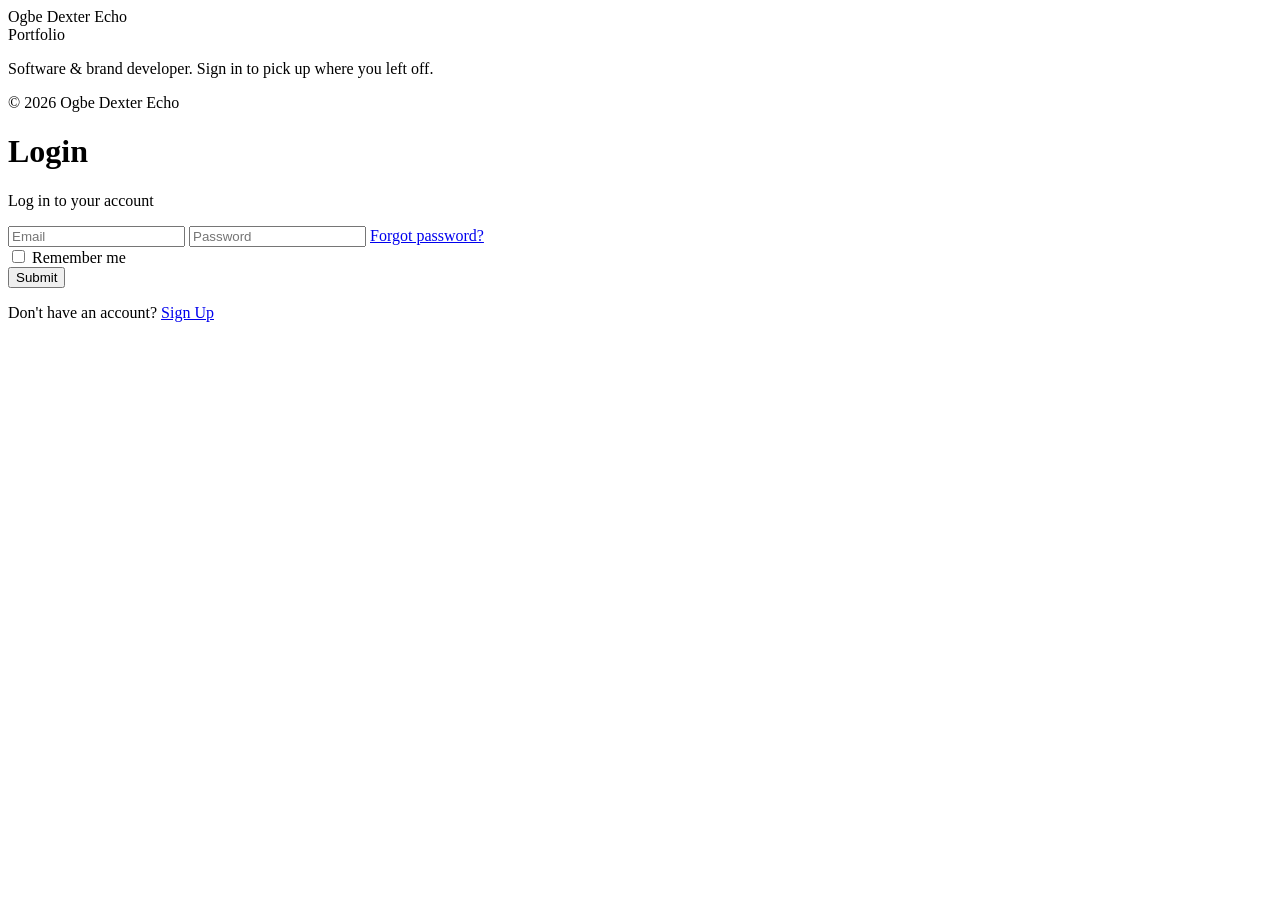
==== login.html @ 2944f731 "first commit" ====
<!DOCTYPE html>
<html lang="en">
<head>
<meta charset="UTF-8">
<meta name="viewport" content="width=device-width, initial-scale=1.0">
<title>Login — Ogbe Dexter Echo</title>
<link rel="preconnect" href="https://fonts.googleapis.com">
<link href="https://fonts.googleapis.com/css2?family=Sora:wght@600;700&family=Inter:wght@400;500&display=swap" rel="stylesheet">
<link rel="stylesheet" href="style.css">
</head>
<body>
  <div class="auth-page">
    <div class="auth-brand">
      <div class="auth-brand-mid">
        <div class="auth-brand-name">Ogbe Dexter Echo<br><span>Portfolio</span></div>
        <p class="auth-brand-role">Software & brand developer. Sign in to pick up where you left off.</p>
      </div>
      <div class="auth-brand-bottom">&copy; 2026 Ogbe Dexter Echo</div>
    </div>

    <div class="auth-form-side">
      <div class="auth-card">
        <h1>Login</h1>
        <p class="subtitle">Log in to your account</p>
        <form id="loginForm">
          <input class="field" type="email" placeholder="Email" required>
          <input class="field" type="password" placeholder="Password" required>
          <a href="reset.html" class="forgot">Forgot password?</a>
          <div class="remember">
            <input type="checkbox" id="remember">
            <label for="remember">Remember me</label>
          </div>
          <input class="submit" type="submit" value="Submit">
          <p class="switch">Don't have an account? <a href="signup.html">Sign Up</a></p>
        </form>
      </div>
    </div>
  </div>
  <script>
    document.getElementById('loginForm').addEventListener('submit', function (e) {
      e.preventDefault();
      window.location.href = 'index.html';
    });
  </script>
</body>
</html>
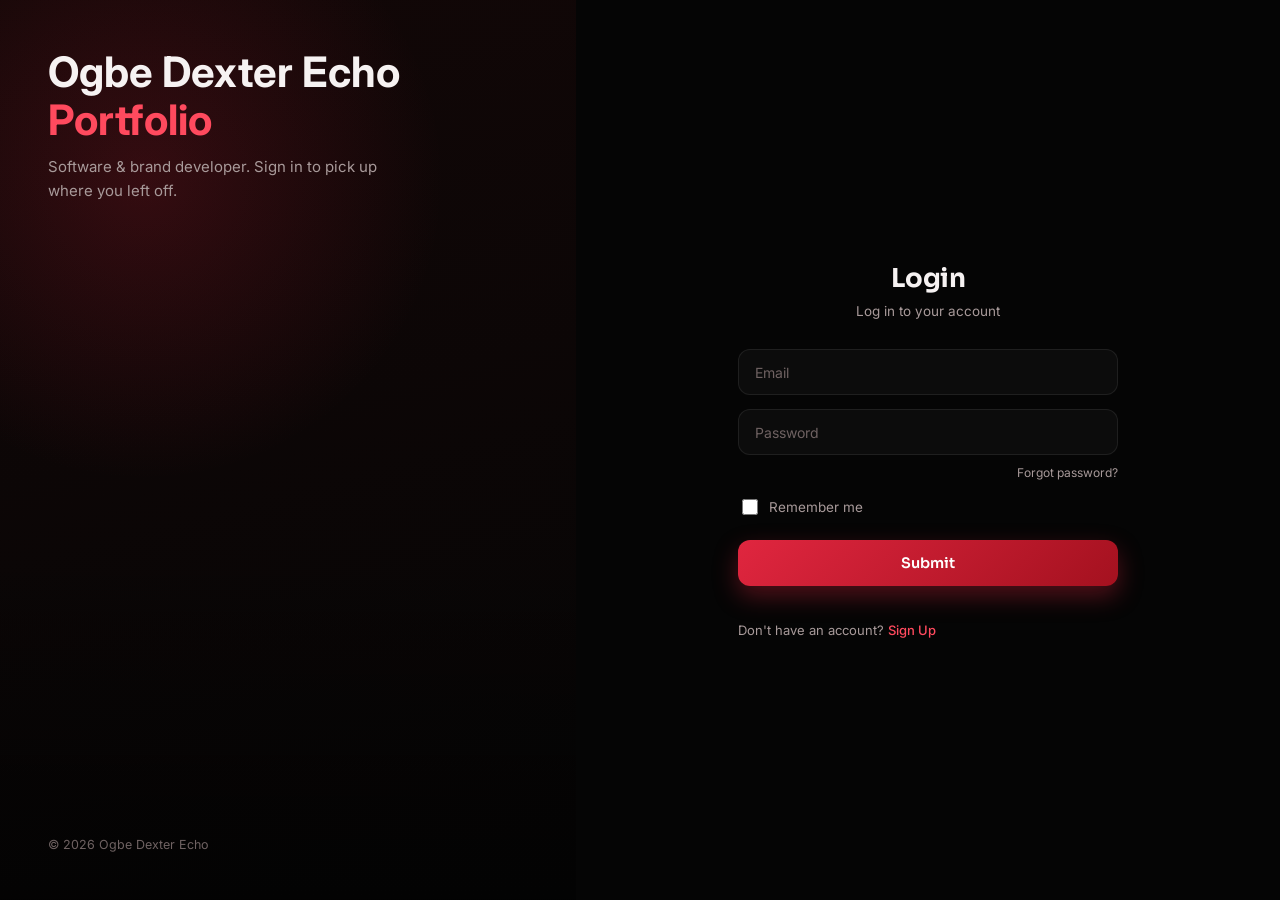
==== commit 2b2b9ab2: "fixed" ====
--- a/login.html
+++ b/login.html
@@ -6,7 +6,6 @@
 <title>Login — Ogbe Dexter Echo</title>
 <link rel="preconnect" href="https://fonts.googleapis.com">
 <link href="https://fonts.googleapis.com/css2?family=Sora:wght@600;700&family=Inter:wght@400;500&display=swap" rel="stylesheet">
-<link rel="stylesheet" href="style.css">
 </head>
 <body>
   <div class="auth-page">
@@ -43,4 +42,233 @@
     });
   </script>
 </body>
+<style>
+  :root {
+    --bg-0: #050505;
+    --bg-1: #120707;
+    --card-0: #141010;
+    --card-1: #1c0d0d;
+    --red-600: #a4111f;
+    --red-500: #e0263f;
+    --red-400: #ff4a5e;
+    --red-glow: rgba(224, 38, 63, 0.35);
+    --line: rgba(255, 255, 255, 0.08);
+    --text-hi: #f6f2f2;
+    --text-lo: #a89a9a;
+    --text-dim: #6f6262;
+  }
+
+  * { box-sizing: border-box; }
+
+  html, body {
+    margin: 0;
+    padding: 0;
+    background: var(--bg-0);
+    color: var(--text-hi);
+    font-family: 'Inter', Arial, Helvetica, sans-serif;
+  }
+
+  h1 {
+    font-family: 'Sora', Arial, sans-serif;
+    letter-spacing: -0.02em;
+    margin: 0;
+  }
+
+  a { color: inherit; }
+
+  /* ===== Form fields ===== */
+  .field {
+    width: 100%;
+    height: 46px;
+    padding: 0 16px;
+    border-radius: 12px;
+    border: 1px solid var(--line);
+    background: rgba(255, 255, 255, 0.03);
+    color: var(--text-hi);
+    font-family: 'Inter', Arial, sans-serif;
+    font-size: 14px;
+    outline: none;
+    transition: border-color 0.2s ease, box-shadow 0.2s ease, background 0.2s ease;
+  }
+
+  .field::placeholder { color: var(--text-dim); }
+
+  .field:focus {
+    border-color: var(--red-500);
+    background: rgba(224, 38, 63, 0.06);
+    box-shadow: 0 0 0 4px var(--red-glow);
+  }
+
+  /* ===== Split-page layout ===== */
+  .auth-page {
+    min-height: 100vh;
+    display: flex;
+  }
+
+  .auth-brand {
+    position: relative;
+    flex: 1 1 45%;
+    display: flex;
+    flex-direction: column;
+    justify-content: space-between;
+    padding: 48px;
+    background:
+      radial-gradient(500px circle at 25% 20%, rgba(224, 38, 63, 0.18), transparent 60%),
+      linear-gradient(165deg, var(--bg-1), var(--bg-0));
+    overflow: hidden;
+  }
+
+  .auth-brand::after {
+    content: "";
+    position: absolute;
+    inset: 0;
+    background: linear-gradient(180deg, transparent 60%, rgba(0,0,0,0.5));
+    pointer-events: none;
+  }
+
+  .auth-brand-mid {
+    position: relative;
+    z-index: 1;
+  }
+
+  .auth-brand-name {
+    font-size: 42px;
+    font-weight: 700;
+    line-height: 1.15;
+  }
+
+  .auth-brand-name span {
+    color: var(--red-400);
+  }
+
+  .auth-brand-role {
+    margin-top: 10px;
+    font-size: 15px;
+    color: var(--text-lo);
+    max-width: 360px;
+    line-height: 1.6;
+  }
+
+  .auth-brand-bottom {
+    position: relative;
+    z-index: 1;
+    font-size: 12.5px;
+    color: var(--text-dim);
+  }
+
+  .auth-form-side {
+    flex: 1 1 55%;
+    display: flex;
+    align-items: center;
+    justify-content: center;
+    padding: 40px;
+  }
+
+  .auth-card {
+    width: 100%;
+    max-width: 380px;
+    display: flex;
+    flex-direction: column;
+    align-items: center;
+  }
+
+  .auth-card h1 {
+    font-size: 26px;
+    font-weight: 700;
+    color: var(--text-hi);
+  }
+
+  .auth-card .subtitle {
+    margin: 6px 0 28px;
+    font-size: 13.5px;
+    color: var(--text-lo);
+    text-align: center;
+    line-height: 1.5;
+  }
+
+  .auth-card form {
+    display: flex;
+    flex-direction: column;
+    width: 100%;
+    gap: 14px;
+  }
+
+  .row-two { display: flex; gap: 10px; }
+
+  .forgot {
+    align-self: flex-end;
+    margin-top: -4px;
+    font-size: 12px;
+    color: var(--text-lo);
+    text-decoration: none;
+  }
+
+  .forgot:hover { color: var(--red-400); }
+
+  .remember {
+    display: flex;
+    align-items: center;
+    gap: 8px;
+    margin: 2px 0;
+  }
+
+  .remember input[type="checkbox"] {
+    width: 16px;
+    height: 16px;
+    accent-color: var(--red-500);
+    cursor: pointer;
+  }
+
+  .remember label {
+    font-size: 13.5px;
+    color: var(--text-lo);
+    cursor: pointer;
+  }
+
+  .submit {
+    margin-top: 6px;
+    width: 100%;
+    height: 46px;
+    border: none;
+    border-radius: 12px;
+    background: linear-gradient(135deg, var(--red-500), var(--red-600));
+    color: #fff;
+    font-family: 'Sora', Arial, sans-serif;
+    font-weight: 600;
+    font-size: 14.5px;
+    letter-spacing: 0.01em;
+    cursor: pointer;
+    box-shadow: 0 10px 24px rgba(224, 38, 63, 0.35);
+    transition: transform 0.15s ease, box-shadow 0.15s ease, filter 0.15s ease;
+  }
+
+  .submit:hover {
+    transform: translateY(-1px);
+    box-shadow: 0 14px 30px rgba(224, 38, 63, 0.5);
+    filter: brightness(1.08);
+  }
+
+  .submit:active { transform: translateY(0); }
+
+  .switch {
+    margin: 22px 0 0;
+    font-size: 13px;
+    color: var(--text-lo);
+  }
+
+  .switch a {
+    color: var(--red-400);
+    text-decoration: none;
+    font-weight: 500;
+  }
+
+  .switch a:hover { text-decoration: underline; }
+
+  @media (max-width: 820px) {
+    .auth-page { flex-direction: column; }
+    .auth-brand { padding: 32px; }
+    .auth-brand-name { font-size: 32px; }
+    .auth-form-side { padding: 32px 24px 56px; }
+  }
+</style>
 </html>
